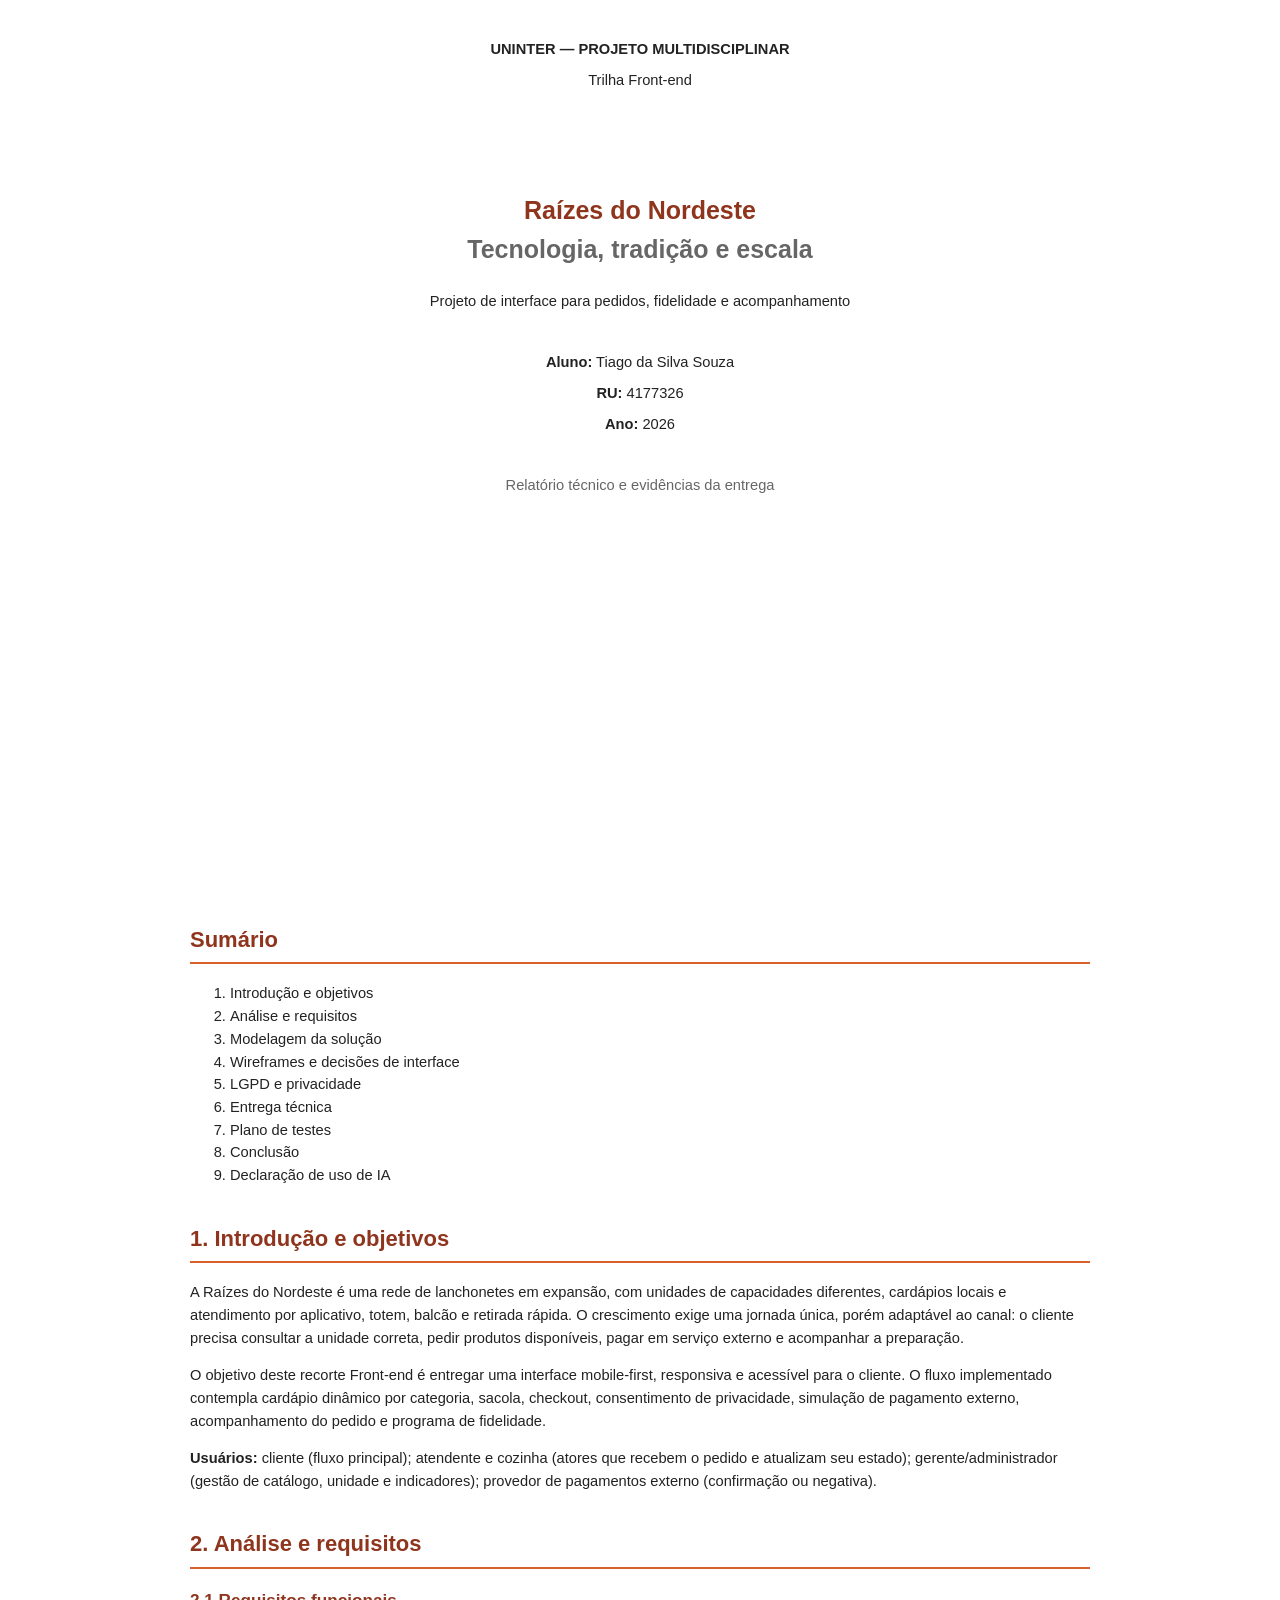
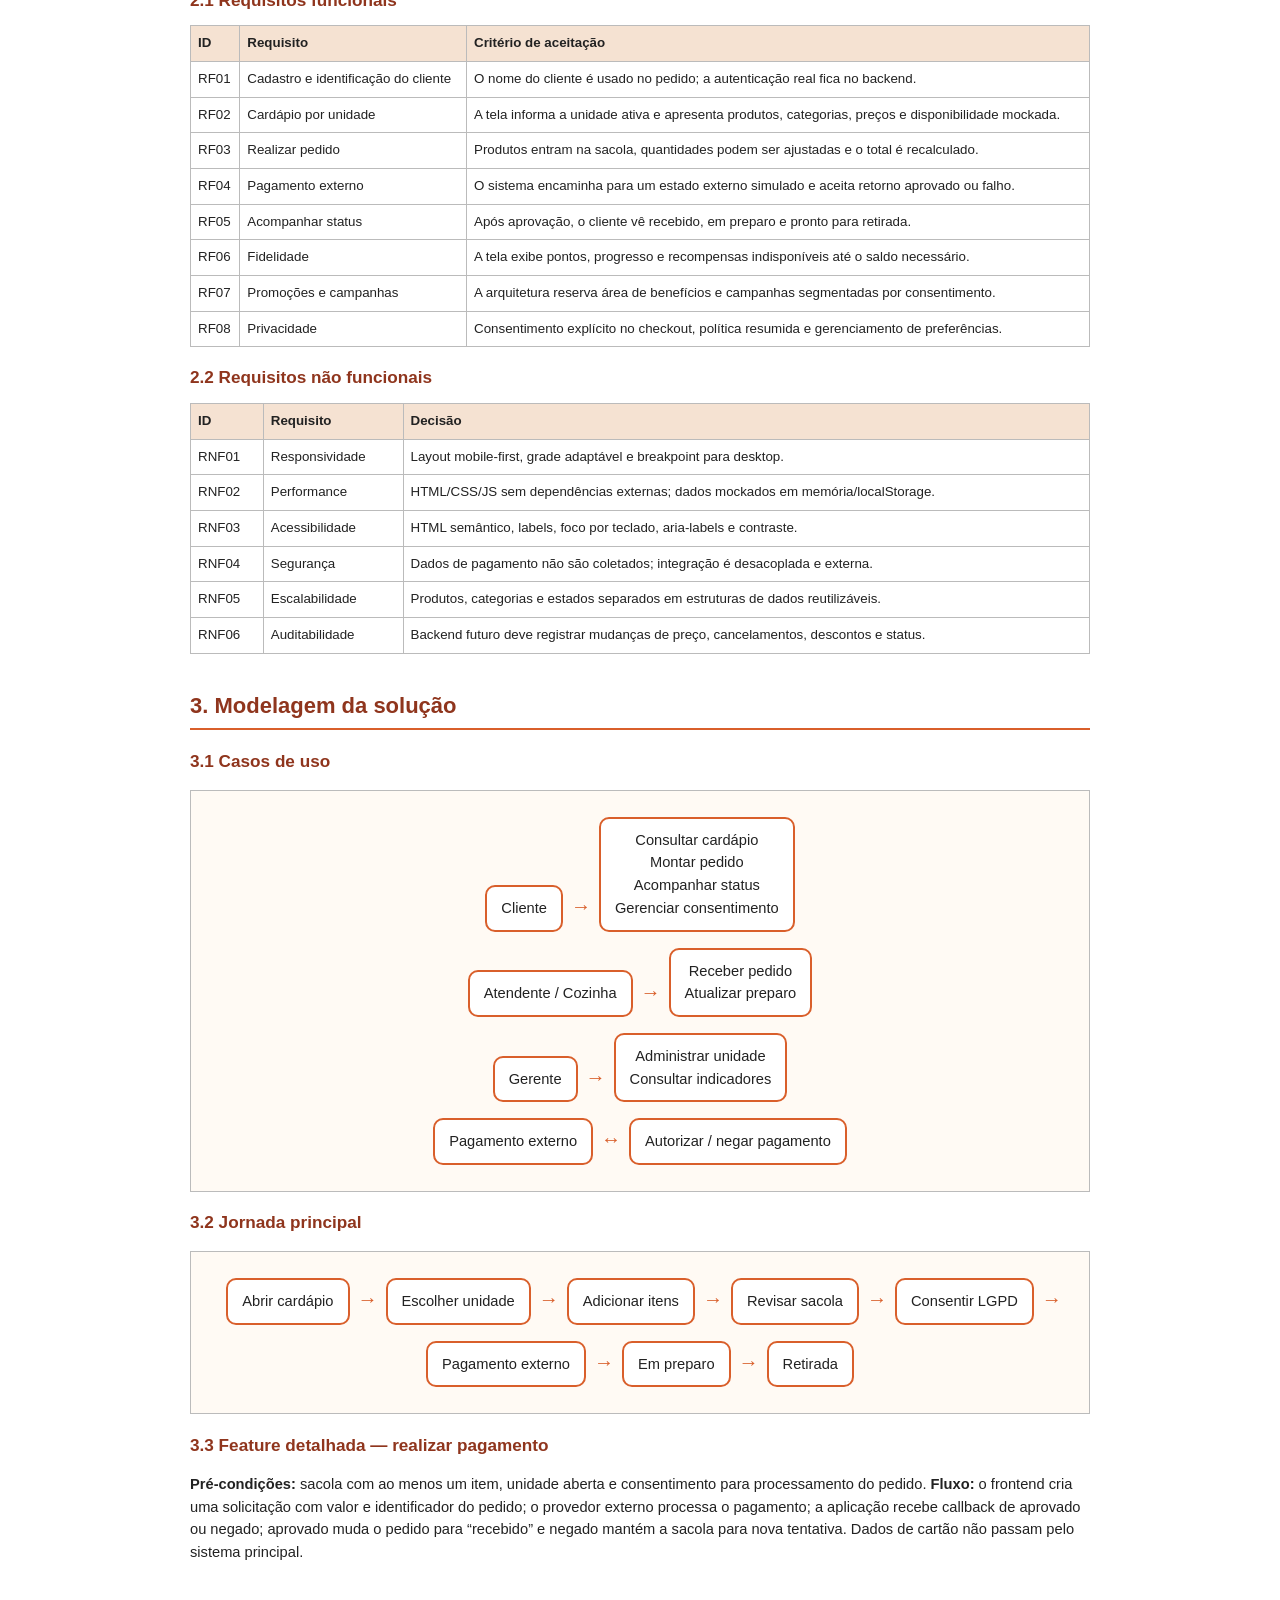
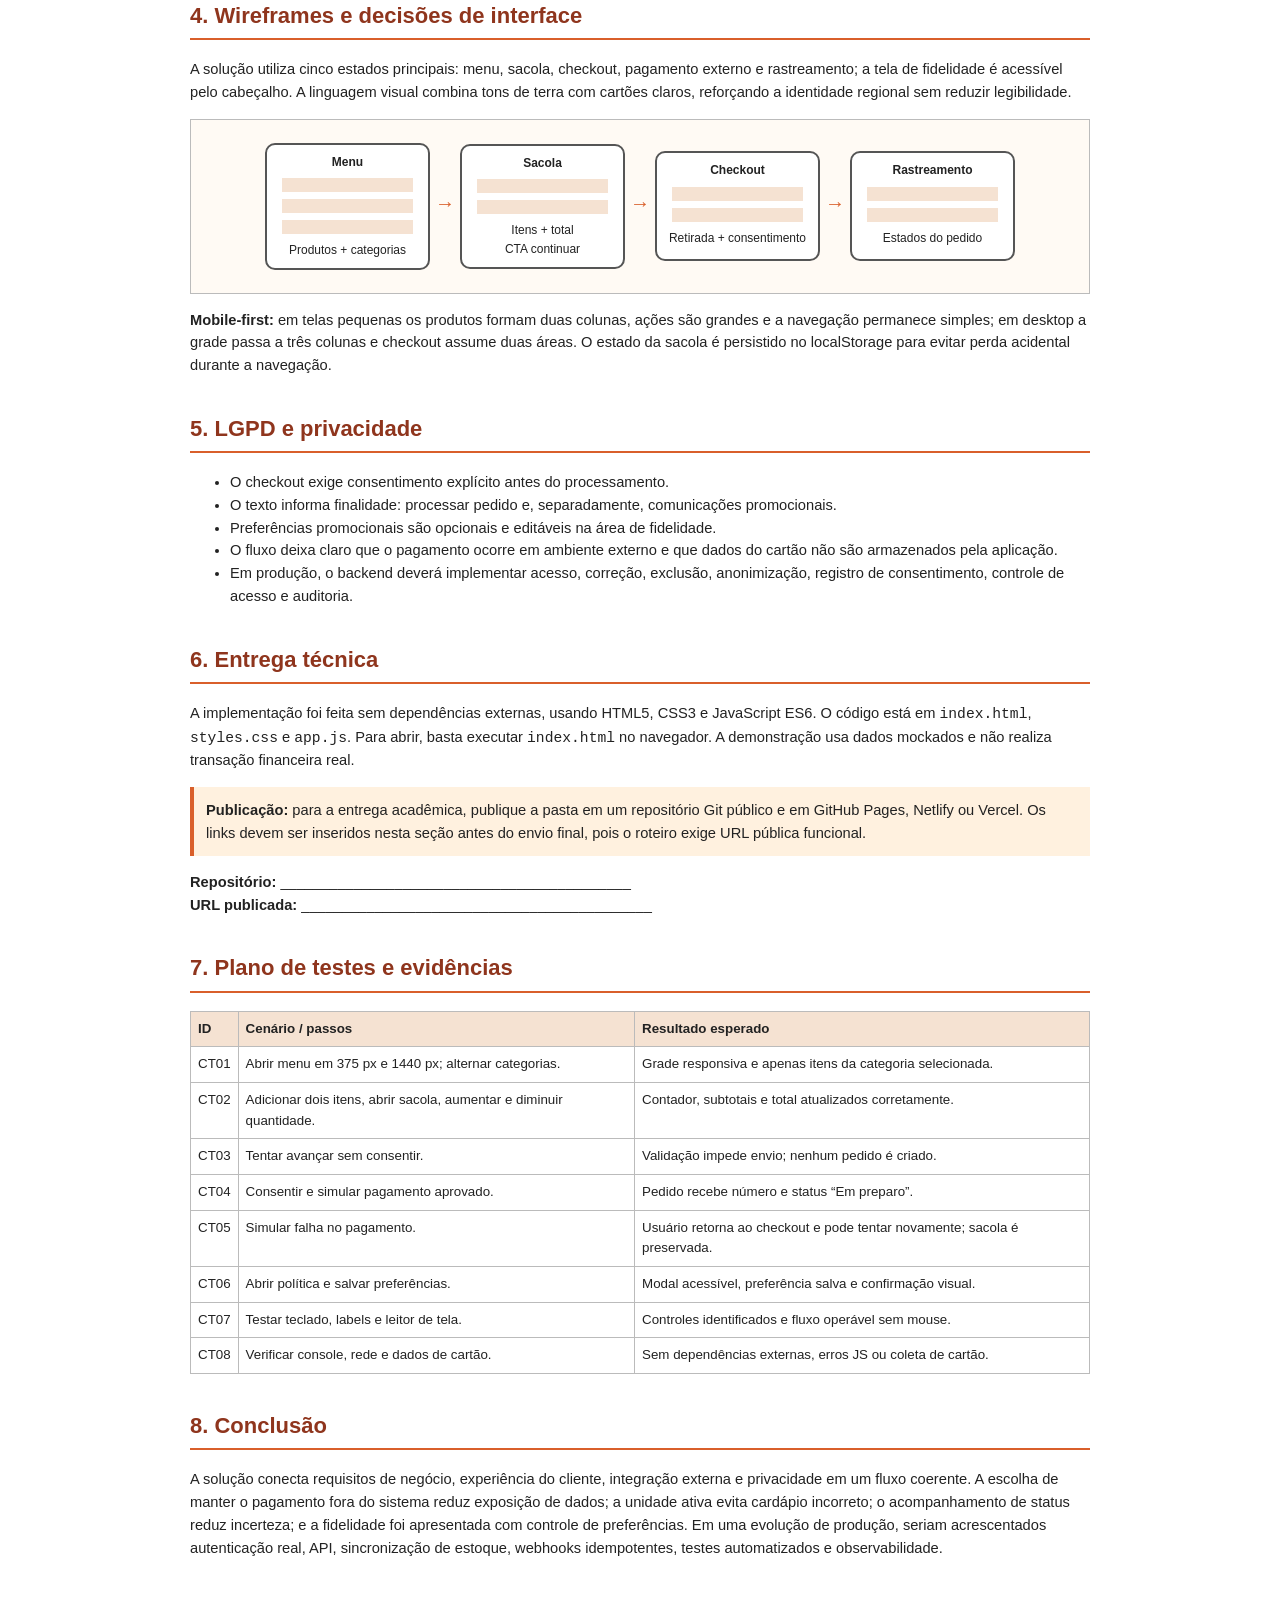
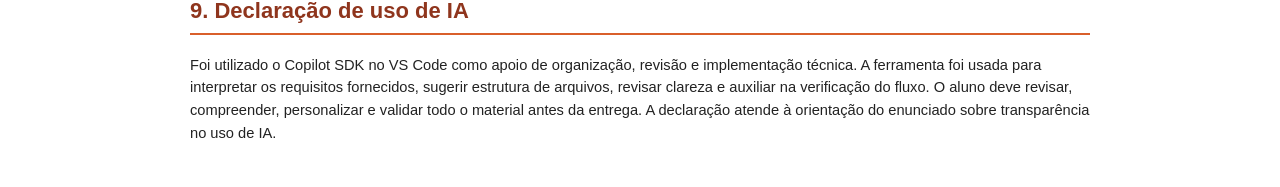
==== relatorio.html @ dd867917 "Adiciona aplicação e relatório do projeto" ====
<!doctype html>
<html lang="pt-BR">
<head><meta charset="utf-8"><meta name="viewport" content="width=device-width,initial-scale=1"><title>Projeto Multidisciplinar — Tiago da Silva Souza</title><style>
@page{size:A4;margin:2cm}body{font:11pt Arial,sans-serif;line-height:1.55;color:#222;max-width:900px;margin:0 auto;padding:30px}h1,h2,h3{color:#8f351d}h1{text-align:center;font-size:25px;margin-top:100px}h2{border-bottom:2px solid #d95f2b;padding-bottom:5px;margin-top:35px}h3{margin-bottom:5px}table{border-collapse:collapse;width:100%;margin:12px 0;font-size:10pt}td,th{border:1px solid #bbb;padding:7px;vertical-align:top}th{background:#f5e2d2;text-align:left}.cover{text-align:center;min-height:850px}.cover p{margin:8px}.muted{color:#666}.page-break{page-break-before:always}.diagram{border:1px solid #bbb;background:#fffaf4;padding:18px;margin:15px 0;text-align:center}.node{display:inline-block;border:2px solid #d95f2b;border-radius:10px;padding:10px 14px;margin:8px;background:#fff}.arrow{font-size:20px;color:#d95f2b}.screen{display:inline-block;border:2px solid #555;border-radius:10px;width:145px;min-height:90px;padding:8px;margin:5px;vertical-align:middle;background:white;font-size:9pt}.wire{background:#f5e2d2;height:14px;margin:7px}.note{background:#fff1df;border-left:4px solid #d95f2b;padding:12px;margin:12px 0}.small{font-size:9pt}.check{color:#277246;font-weight:bold}a{color:#9e3b1e}
@media print{body{padding:0}.no-print{display:none}}
</style></head>
<body>
<section class="cover"><p><strong>UNINTER — PROJETO MULTIDISCIPLINAR</strong></p><p>Trilha Front-end</p><h1>Raízes do Nordeste<br><span class="muted">Tecnologia, tradição e escala</span></h1><p>Projeto de interface para pedidos, fidelidade e acompanhamento</p><br><p><strong>Aluno:</strong> Tiago da Silva Souza</p><p><strong>RU:</strong> 4177326</p><p><strong>Ano:</strong> 2026</p><br><p class="muted">Relatório técnico e evidências da entrega</p></section>
<div class="page-break"></div>
<h2>Sumário</h2><ol><li>Introdução e objetivos</li><li>Análise e requisitos</li><li>Modelagem da solução</li><li>Wireframes e decisões de interface</li><li>LGPD e privacidade</li><li>Entrega técnica</li><li>Plano de testes</li><li>Conclusão</li><li>Declaração de uso de IA</li></ol>
<h2>1. Introdução e objetivos</h2><p>A Raízes do Nordeste é uma rede de lanchonetes em expansão, com unidades de capacidades diferentes, cardápios locais e atendimento por aplicativo, totem, balcão e retirada rápida. O crescimento exige uma jornada única, porém adaptável ao canal: o cliente precisa consultar a unidade correta, pedir produtos disponíveis, pagar em serviço externo e acompanhar a preparação.</p><p>O objetivo deste recorte Front-end é entregar uma interface mobile-first, responsiva e acessível para o cliente. O fluxo implementado contempla cardápio dinâmico por categoria, sacola, checkout, consentimento de privacidade, simulação de pagamento externo, acompanhamento do pedido e programa de fidelidade.</p><p><strong>Usuários:</strong> cliente (fluxo principal); atendente e cozinha (atores que recebem o pedido e atualizam seu estado); gerente/administrador (gestão de catálogo, unidade e indicadores); provedor de pagamentos externo (confirmação ou negativa).</p>
<h2>2. Análise e requisitos</h2>
<h3>2.1 Requisitos funcionais</h3><table><tr><th>ID</th><th>Requisito</th><th>Critério de aceitação</th></tr><tr><td>RF01</td><td>Cadastro e identificação do cliente</td><td>O nome do cliente é usado no pedido; a autenticação real fica no backend.</td></tr><tr><td>RF02</td><td>Cardápio por unidade</td><td>A tela informa a unidade ativa e apresenta produtos, categorias, preços e disponibilidade mockada.</td></tr><tr><td>RF03</td><td>Realizar pedido</td><td>Produtos entram na sacola, quantidades podem ser ajustadas e o total é recalculado.</td></tr><tr><td>RF04</td><td>Pagamento externo</td><td>O sistema encaminha para um estado externo simulado e aceita retorno aprovado ou falho.</td></tr><tr><td>RF05</td><td>Acompanhar status</td><td>Após aprovação, o cliente vê recebido, em preparo e pronto para retirada.</td></tr><tr><td>RF06</td><td>Fidelidade</td><td>A tela exibe pontos, progresso e recompensas indisponíveis até o saldo necessário.</td></tr><tr><td>RF07</td><td>Promoções e campanhas</td><td>A arquitetura reserva área de benefícios e campanhas segmentadas por consentimento.</td></tr><tr><td>RF08</td><td>Privacidade</td><td>Consentimento explícito no checkout, política resumida e gerenciamento de preferências.</td></tr></table>
<h3>2.2 Requisitos não funcionais</h3><table><tr><th>ID</th><th>Requisito</th><th>Decisão</th></tr><tr><td>RNF01</td><td>Responsividade</td><td>Layout mobile-first, grade adaptável e breakpoint para desktop.</td></tr><tr><td>RNF02</td><td>Performance</td><td>HTML/CSS/JS sem dependências externas; dados mockados em memória/localStorage.</td></tr><tr><td>RNF03</td><td>Acessibilidade</td><td>HTML semântico, labels, foco por teclado, aria-labels e contraste.</td></tr><tr><td>RNF04</td><td>Segurança</td><td>Dados de pagamento não são coletados; integração é desacoplada e externa.</td></tr><tr><td>RNF05</td><td>Escalabilidade</td><td>Produtos, categorias e estados separados em estruturas de dados reutilizáveis.</td></tr><tr><td>RNF06</td><td>Auditabilidade</td><td>Backend futuro deve registrar mudanças de preço, cancelamentos, descontos e status.</td></tr></table>
<h2>3. Modelagem da solução</h2>
<h3>3.1 Casos de uso</h3><div class="diagram"><div class="node">Cliente</div><span class="arrow">→</span><div class="node">Consultar cardápio<br>Montar pedido<br>Acompanhar status<br>Gerenciar consentimento</div><br><div class="node">Atendente / Cozinha</div><span class="arrow">→</span><div class="node">Receber pedido<br>Atualizar preparo</div><br><div class="node">Gerente</div><span class="arrow">→</span><div class="node">Administrar unidade<br>Consultar indicadores</div><br><div class="node">Pagamento externo</div><span class="arrow">↔</span><div class="node">Autorizar / negar pagamento</div></div>
<h3>3.2 Jornada principal</h3><div class="diagram"><span class="node">Abrir cardápio</span><span class="arrow">→</span><span class="node">Escolher unidade</span><span class="arrow">→</span><span class="node">Adicionar itens</span><span class="arrow">→</span><span class="node">Revisar sacola</span><span class="arrow">→</span><span class="node">Consentir LGPD</span><span class="arrow">→</span><span class="node">Pagamento externo</span><span class="arrow">→</span><span class="node">Em preparo</span><span class="arrow">→</span><span class="node">Retirada</span></div>
<h3>3.3 Feature detalhada — realizar pagamento</h3><p><strong>Pré-condições:</strong> sacola com ao menos um item, unidade aberta e consentimento para processamento do pedido. <strong>Fluxo:</strong> o frontend cria uma solicitação com valor e identificador do pedido; o provedor externo processa o pagamento; a aplicação recebe callback de aprovado ou negado; aprovado muda o pedido para “recebido” e negado mantém a sacola para nova tentativa. Dados de cartão não passam pelo sistema principal.</p>
<h2>4. Wireframes e decisões de interface</h2><p>A solução utiliza cinco estados principais: menu, sacola, checkout, pagamento externo e rastreamento; a tela de fidelidade é acessível pelo cabeçalho. A linguagem visual combina tons de terra com cartões claros, reforçando a identidade regional sem reduzir legibilidade.</p><div class="diagram"><div class="screen"><b>Menu</b><div class="wire"></div><div class="wire"></div><div class="wire"></div>Produtos + categorias</div><span class="arrow">→</span><div class="screen"><b>Sacola</b><div class="wire"></div><div class="wire"></div>Itens + total<br>CTA continuar</div><span class="arrow">→</span><div class="screen"><b>Checkout</b><div class="wire"></div><div class="wire"></div>Retirada + consentimento</div><span class="arrow">→</span><div class="screen"><b>Rastreamento</b><div class="wire"></div><div class="wire"></div>Estados do pedido</div></div><p><strong>Mobile-first:</strong> em telas pequenas os produtos formam duas colunas, ações são grandes e a navegação permanece simples; em desktop a grade passa a três colunas e checkout assume duas áreas. O estado da sacola é persistido no localStorage para evitar perda acidental durante a navegação.</p>
<h2>5. LGPD e privacidade</h2><ul><li>O checkout exige consentimento explícito antes do processamento.</li><li>O texto informa finalidade: processar pedido e, separadamente, comunicações promocionais.</li><li>Preferências promocionais são opcionais e editáveis na área de fidelidade.</li><li>O fluxo deixa claro que o pagamento ocorre em ambiente externo e que dados do cartão não são armazenados pela aplicação.</li><li>Em produção, o backend deverá implementar acesso, correção, exclusão, anonimização, registro de consentimento, controle de acesso e auditoria.</li></ul>
<h2>6. Entrega técnica</h2><p>A implementação foi feita sem dependências externas, usando HTML5, CSS3 e JavaScript ES6. O código está em <code>index.html</code>, <code>styles.css</code> e <code>app.js</code>. Para abrir, basta executar <code>index.html</code> no navegador. A demonstração usa dados mockados e não realiza transação financeira real.</p><div class="note"><strong>Publicação:</strong> para a entrega acadêmica, publique a pasta em um repositório Git público e em GitHub Pages, Netlify ou Vercel. Os links devem ser inseridos nesta seção antes do envio final, pois o roteiro exige URL pública funcional.</div><p><strong>Repositório:</strong> ___________________________________________<br><strong>URL publicada:</strong> ___________________________________________</p>
<h2>7. Plano de testes e evidências</h2><table><tr><th>ID</th><th>Cenário / passos</th><th>Resultado esperado</th></tr><tr><td>CT01</td><td>Abrir menu em 375 px e 1440 px; alternar categorias.</td><td>Grade responsiva e apenas itens da categoria selecionada.</td></tr><tr><td>CT02</td><td>Adicionar dois itens, abrir sacola, aumentar e diminuir quantidade.</td><td>Contador, subtotais e total atualizados corretamente.</td></tr><tr><td>CT03</td><td>Tentar avançar sem consentir.</td><td>Validação impede envio; nenhum pedido é criado.</td></tr><tr><td>CT04</td><td>Consentir e simular pagamento aprovado.</td><td>Pedido recebe número e status “Em preparo”.</td></tr><tr><td>CT05</td><td>Simular falha no pagamento.</td><td>Usuário retorna ao checkout e pode tentar novamente; sacola é preservada.</td></tr><tr><td>CT06</td><td>Abrir política e salvar preferências.</td><td>Modal acessível, preferência salva e confirmação visual.</td></tr><tr><td>CT07</td><td>Testar teclado, labels e leitor de tela.</td><td>Controles identificados e fluxo operável sem mouse.</td></tr><tr><td>CT08</td><td>Verificar console, rede e dados de cartão.</td><td>Sem dependências externas, erros JS ou coleta de cartão.</td></tr></table>
<h2>8. Conclusão</h2><p>A solução conecta requisitos de negócio, experiência do cliente, integração externa e privacidade em um fluxo coerente. A escolha de manter o pagamento fora do sistema reduz exposição de dados; a unidade ativa evita cardápio incorreto; o acompanhamento de status reduz incerteza; e a fidelidade foi apresentada com controle de preferências. Em uma evolução de produção, seriam acrescentados autenticação real, API, sincronização de estoque, webhooks idempotentes, testes automatizados e observabilidade.</p>
<h2>9. Declaração de uso de IA</h2><p>Foi utilizado o Copilot SDK no VS Code como apoio de organização, revisão e implementação técnica. A ferramenta foi usada para interpretar os requisitos fornecidos, sugerir estrutura de arquivos, revisar clareza e auxiliar na verificação do fluxo. O aluno deve revisar, compreender, personalizar e validar todo o material antes da entrega. A declaração atende à orientação do enunciado sobre transparência no uso de IA.</p>
</body></html>
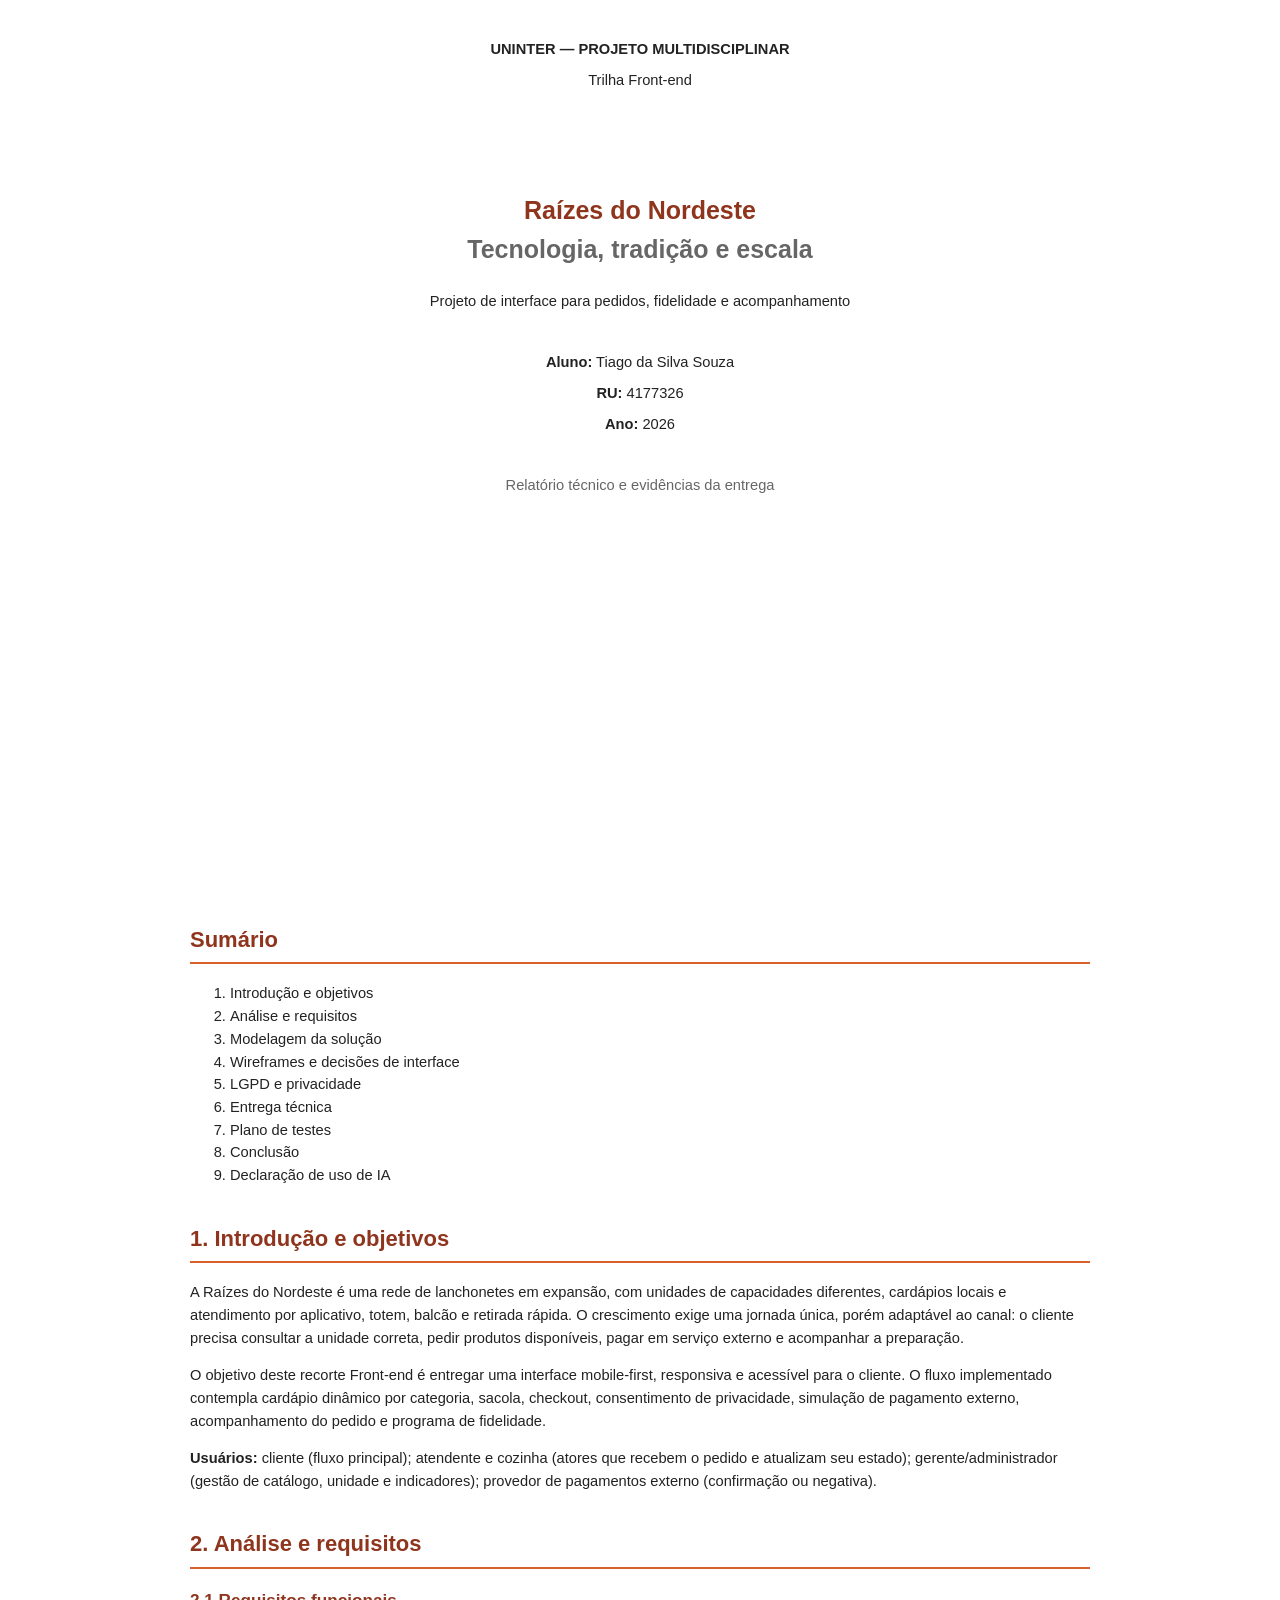
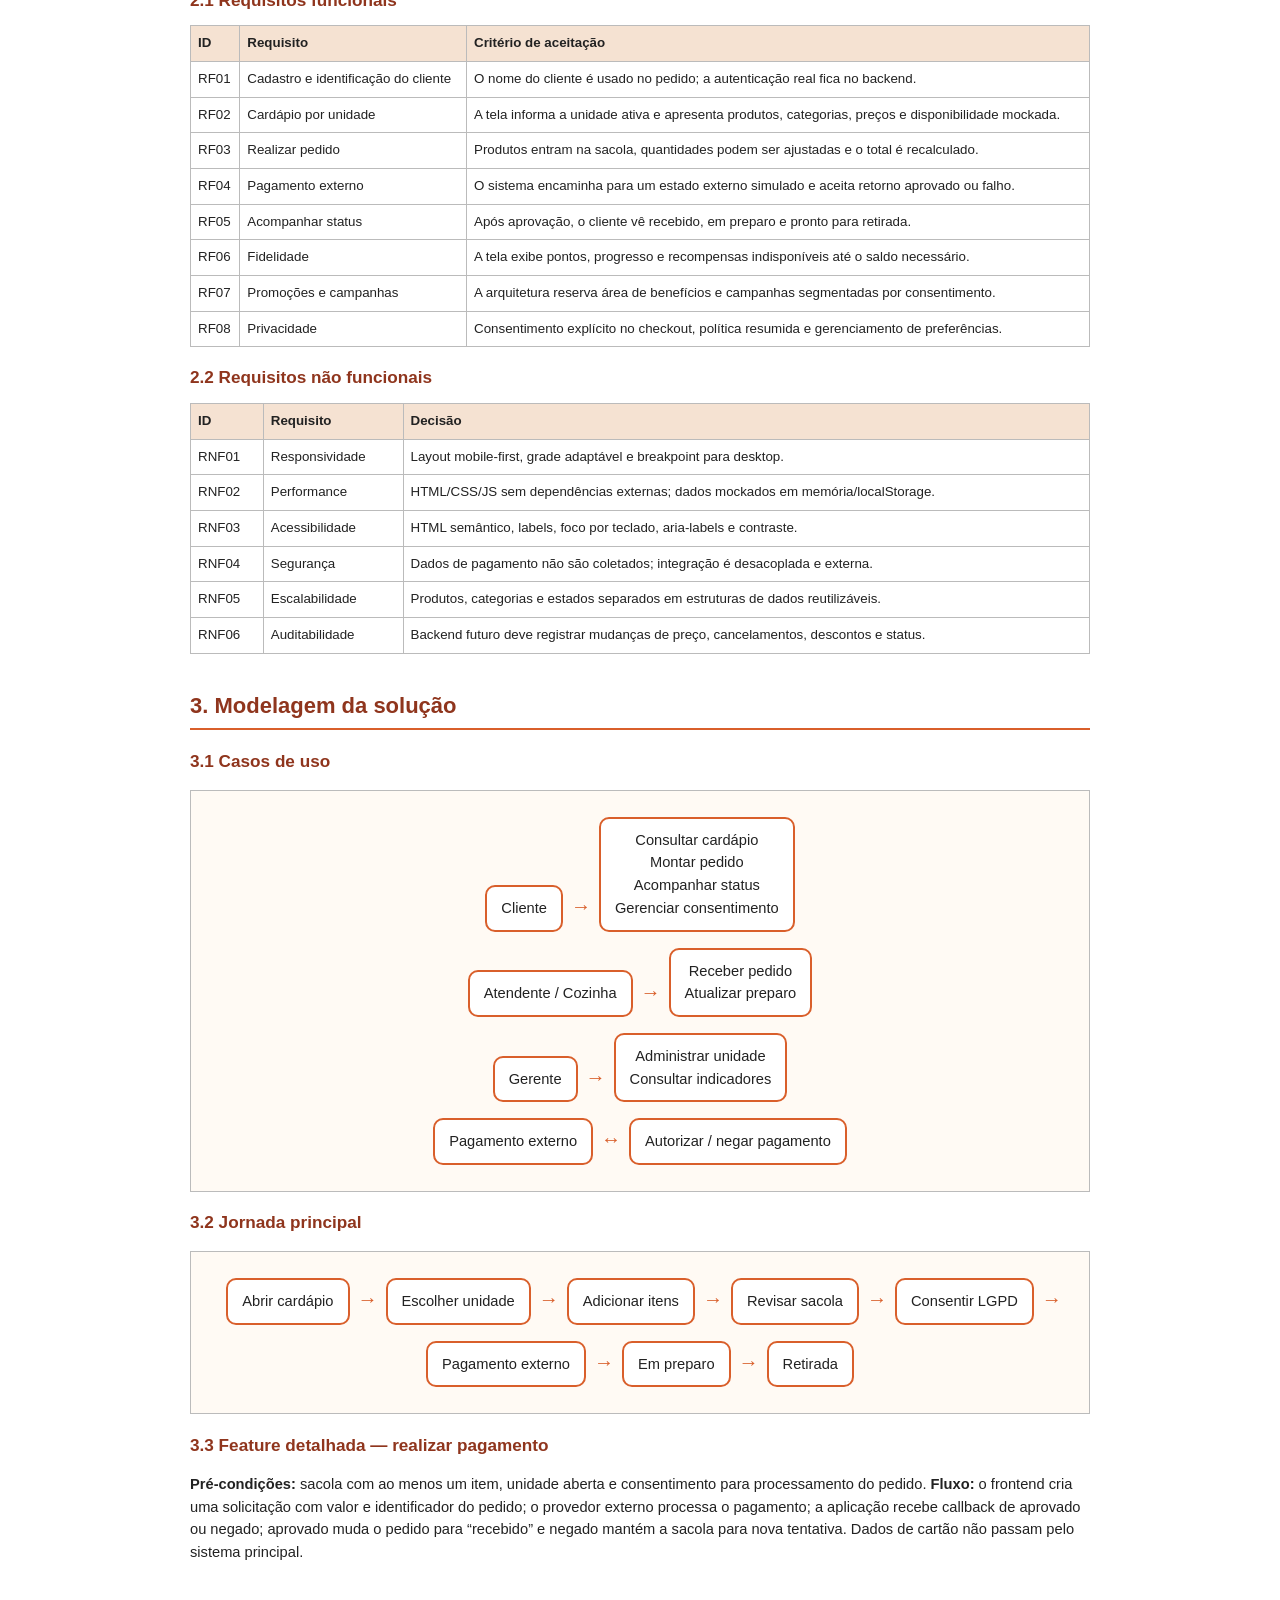
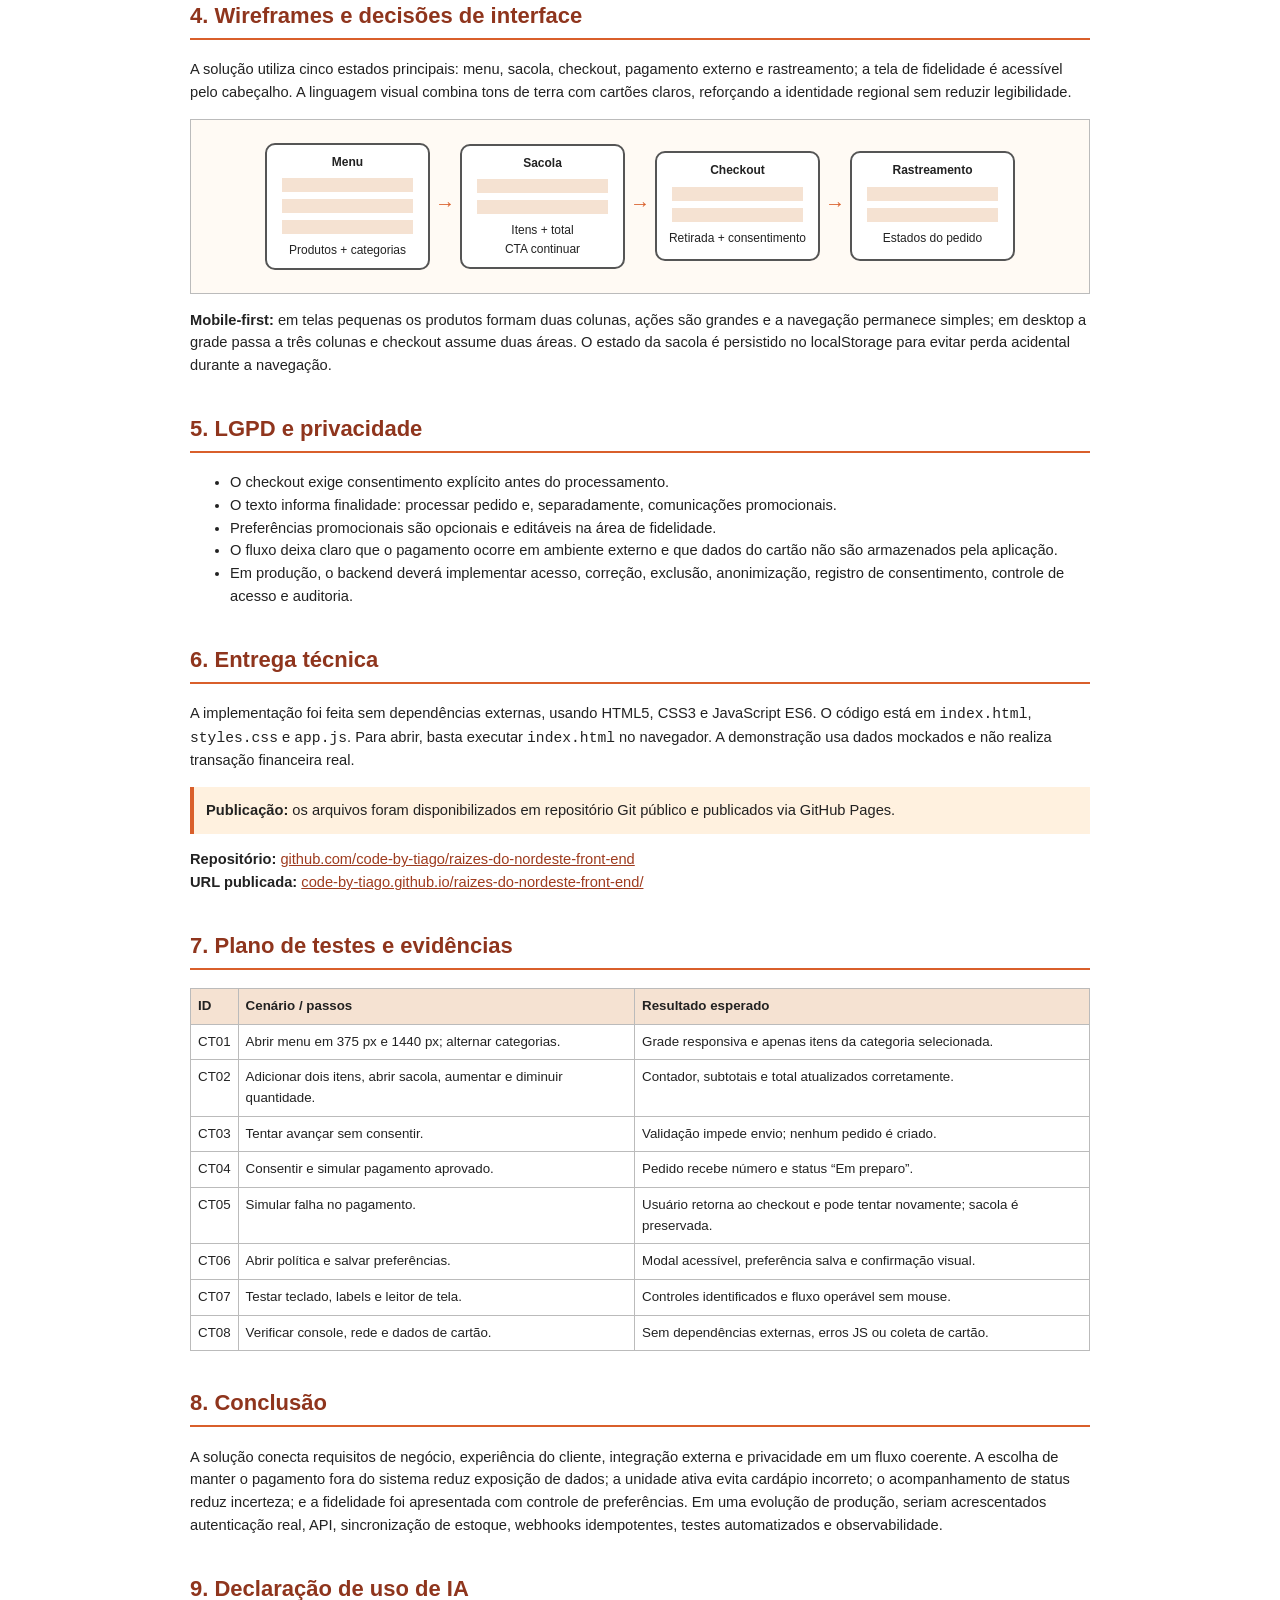
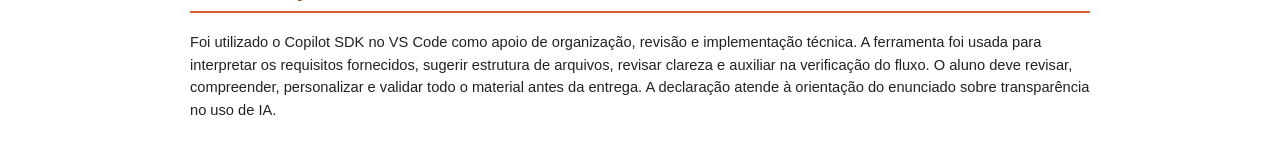
==== commit 121398af: "Atualiza links de publicacao no relatorio" ====
--- a/relatorio.html
+++ b/relatorio.html
@@ -18,7 +18,7 @@
 <h3>3.3 Feature detalhada — realizar pagamento</h3><p><strong>Pré-condições:</strong> sacola com ao menos um item, unidade aberta e consentimento para processamento do pedido. <strong>Fluxo:</strong> o frontend cria uma solicitação com valor e identificador do pedido; o provedor externo processa o pagamento; a aplicação recebe callback de aprovado ou negado; aprovado muda o pedido para “recebido” e negado mantém a sacola para nova tentativa. Dados de cartão não passam pelo sistema principal.</p>
 <h2>4. Wireframes e decisões de interface</h2><p>A solução utiliza cinco estados principais: menu, sacola, checkout, pagamento externo e rastreamento; a tela de fidelidade é acessível pelo cabeçalho. A linguagem visual combina tons de terra com cartões claros, reforçando a identidade regional sem reduzir legibilidade.</p><div class="diagram"><div class="screen"><b>Menu</b><div class="wire"></div><div class="wire"></div><div class="wire"></div>Produtos + categorias</div><span class="arrow">→</span><div class="screen"><b>Sacola</b><div class="wire"></div><div class="wire"></div>Itens + total<br>CTA continuar</div><span class="arrow">→</span><div class="screen"><b>Checkout</b><div class="wire"></div><div class="wire"></div>Retirada + consentimento</div><span class="arrow">→</span><div class="screen"><b>Rastreamento</b><div class="wire"></div><div class="wire"></div>Estados do pedido</div></div><p><strong>Mobile-first:</strong> em telas pequenas os produtos formam duas colunas, ações são grandes e a navegação permanece simples; em desktop a grade passa a três colunas e checkout assume duas áreas. O estado da sacola é persistido no localStorage para evitar perda acidental durante a navegação.</p>
 <h2>5. LGPD e privacidade</h2><ul><li>O checkout exige consentimento explícito antes do processamento.</li><li>O texto informa finalidade: processar pedido e, separadamente, comunicações promocionais.</li><li>Preferências promocionais são opcionais e editáveis na área de fidelidade.</li><li>O fluxo deixa claro que o pagamento ocorre em ambiente externo e que dados do cartão não são armazenados pela aplicação.</li><li>Em produção, o backend deverá implementar acesso, correção, exclusão, anonimização, registro de consentimento, controle de acesso e auditoria.</li></ul>
-<h2>6. Entrega técnica</h2><p>A implementação foi feita sem dependências externas, usando HTML5, CSS3 e JavaScript ES6. O código está em <code>index.html</code>, <code>styles.css</code> e <code>app.js</code>. Para abrir, basta executar <code>index.html</code> no navegador. A demonstração usa dados mockados e não realiza transação financeira real.</p><div class="note"><strong>Publicação:</strong> para a entrega acadêmica, publique a pasta em um repositório Git público e em GitHub Pages, Netlify ou Vercel. Os links devem ser inseridos nesta seção antes do envio final, pois o roteiro exige URL pública funcional.</div><p><strong>Repositório:</strong> ___________________________________________<br><strong>URL publicada:</strong> ___________________________________________</p>
+<h2>6. Entrega técnica</h2><p>A implementação foi feita sem dependências externas, usando HTML5, CSS3 e JavaScript ES6. O código está em <code>index.html</code>, <code>styles.css</code> e <code>app.js</code>. Para abrir, basta executar <code>index.html</code> no navegador. A demonstração usa dados mockados e não realiza transação financeira real.</p><div class="note"><strong>Publicação:</strong> os arquivos foram disponibilizados em repositório Git público e publicados via GitHub Pages.</div><p><strong>Repositório:</strong> <a href="https://github.com/code-by-tiago/raizes-do-nordeste-front-end">github.com/code-by-tiago/raizes-do-nordeste-front-end</a><br><strong>URL publicada:</strong> <a href="https://code-by-tiago.github.io/raizes-do-nordeste-front-end/">code-by-tiago.github.io/raizes-do-nordeste-front-end/</a></p>
 <h2>7. Plano de testes e evidências</h2><table><tr><th>ID</th><th>Cenário / passos</th><th>Resultado esperado</th></tr><tr><td>CT01</td><td>Abrir menu em 375 px e 1440 px; alternar categorias.</td><td>Grade responsiva e apenas itens da categoria selecionada.</td></tr><tr><td>CT02</td><td>Adicionar dois itens, abrir sacola, aumentar e diminuir quantidade.</td><td>Contador, subtotais e total atualizados corretamente.</td></tr><tr><td>CT03</td><td>Tentar avançar sem consentir.</td><td>Validação impede envio; nenhum pedido é criado.</td></tr><tr><td>CT04</td><td>Consentir e simular pagamento aprovado.</td><td>Pedido recebe número e status “Em preparo”.</td></tr><tr><td>CT05</td><td>Simular falha no pagamento.</td><td>Usuário retorna ao checkout e pode tentar novamente; sacola é preservada.</td></tr><tr><td>CT06</td><td>Abrir política e salvar preferências.</td><td>Modal acessível, preferência salva e confirmação visual.</td></tr><tr><td>CT07</td><td>Testar teclado, labels e leitor de tela.</td><td>Controles identificados e fluxo operável sem mouse.</td></tr><tr><td>CT08</td><td>Verificar console, rede e dados de cartão.</td><td>Sem dependências externas, erros JS ou coleta de cartão.</td></tr></table>
 <h2>8. Conclusão</h2><p>A solução conecta requisitos de negócio, experiência do cliente, integração externa e privacidade em um fluxo coerente. A escolha de manter o pagamento fora do sistema reduz exposição de dados; a unidade ativa evita cardápio incorreto; o acompanhamento de status reduz incerteza; e a fidelidade foi apresentada com controle de preferências. Em uma evolução de produção, seriam acrescentados autenticação real, API, sincronização de estoque, webhooks idempotentes, testes automatizados e observabilidade.</p>
 <h2>9. Declaração de uso de IA</h2><p>Foi utilizado o Copilot SDK no VS Code como apoio de organização, revisão e implementação técnica. A ferramenta foi usada para interpretar os requisitos fornecidos, sugerir estrutura de arquivos, revisar clareza e auxiliar na verificação do fluxo. O aluno deve revisar, compreender, personalizar e validar todo o material antes da entrega. A declaração atende à orientação do enunciado sobre transparência no uso de IA.</p>
